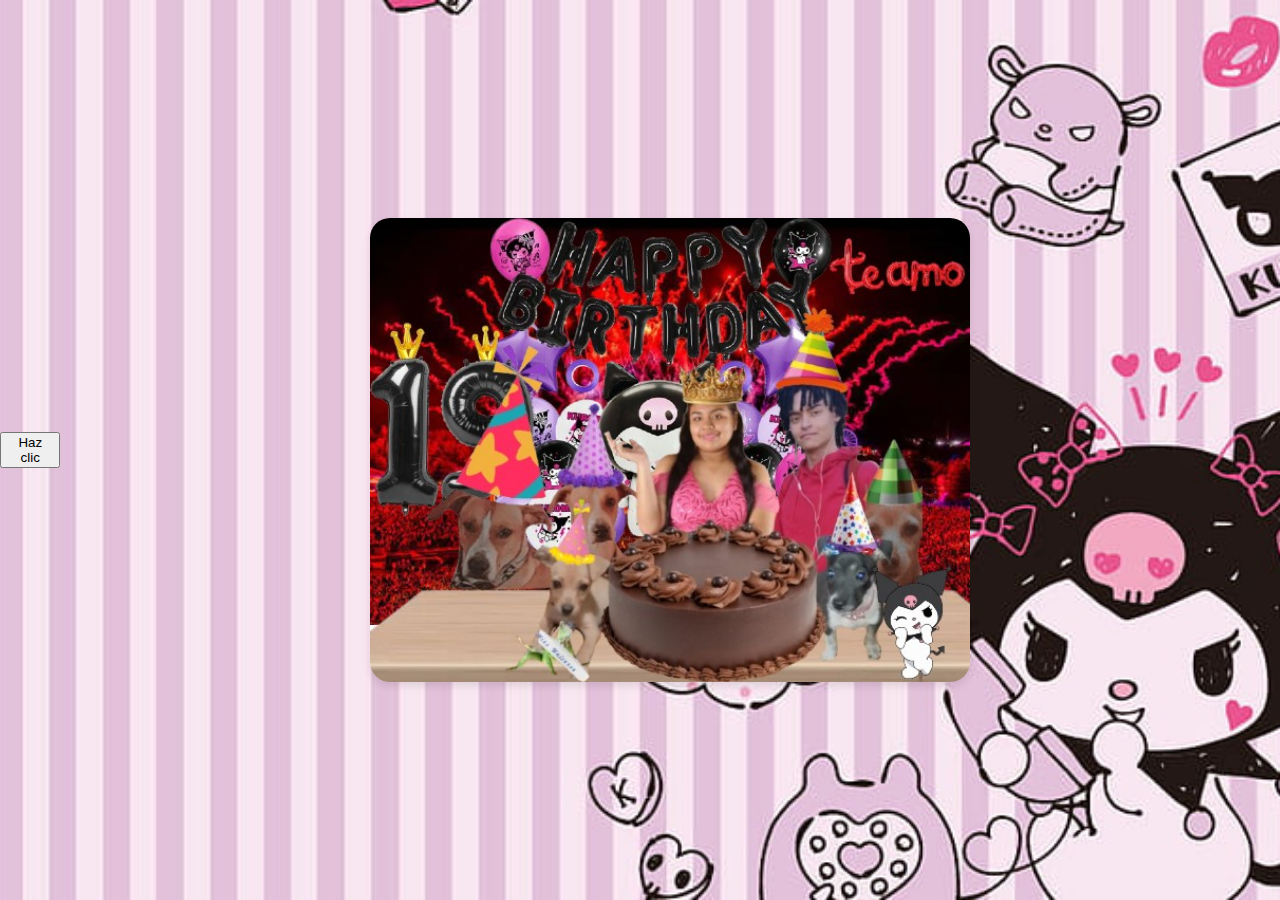
==== invitados.html @ b5d1cd64 "Update invitados.html" ====
<!DOCTYPE html>
<html lang="es">
<head>
    <meta charset="UTF-8">
    <meta name="viewport" content="width=device-width, initial-scale=1.0">
    <title>Imagen con Esquinas Redondeadas y Globos</title>
    <link rel="stylesheet" href="invitados.css">
</head>
<body>
    <audio src="music/Undertale Asgore Theme.mp3" loop "-1"/></audio>
    <button id="playButton" onclick="playMusic()">Haz clic </button>
    <div class="container">
        <img src="imag/invitados.jpg" alt="invitados" class="rounded-image">
    </div>
    <div class="balloons"></div>
    <script src="invitados.js"></script>
</body>
</html>
---- invitados.css ----
/* Estilos generales del cuerpo */
body {
    margin: 0;
    padding: 0;
    font-family: Arial, sans-serif;
    background: url('imag/fondo.jpg') no-repeat center center fixed;
    background-size: cover;
    display: flex;
    justify-content: center;
    align-items: center;
    height: 100vh;
    overflow: hidden; /* Asegura que los globos no creen barras de desplazamiento */
}

/* Contenedor para centrar la imagen */
.container {
    display: flex;
    justify-content: center;
    align-items: center;
    width: 100%;
    height: 100%;
}

/* Estilo de la imagen con esquinas redondeadas */
.rounded-image {
    width: 80%;
    max-width: 600px; /* Ajusta este valor según tus necesidades */
    height: auto;
    border-radius: 20px; /* Bordes redondeados */
    box-shadow: 0 4px 8px rgba(0, 0, 0, 0.1);
}

/* Estilo para los globos */
.balloons {
    position: absolute;
    top: 0;
    left: 0;
    width: 100%;
    height: 100%;
    pointer-events: none;
}

@keyframes fall {
    0% {
        transform: translateY(-100%);
    }
    100% {
        transform: translateY(100vh);
    }
}

.balloon {
    position: absolute;
    top: -10%;
    width: 50px;
    height: 70px;
    background-color: var(--color);
    border-radius: 50% 50% 50% 50%;
    animation: fall linear infinite;
}
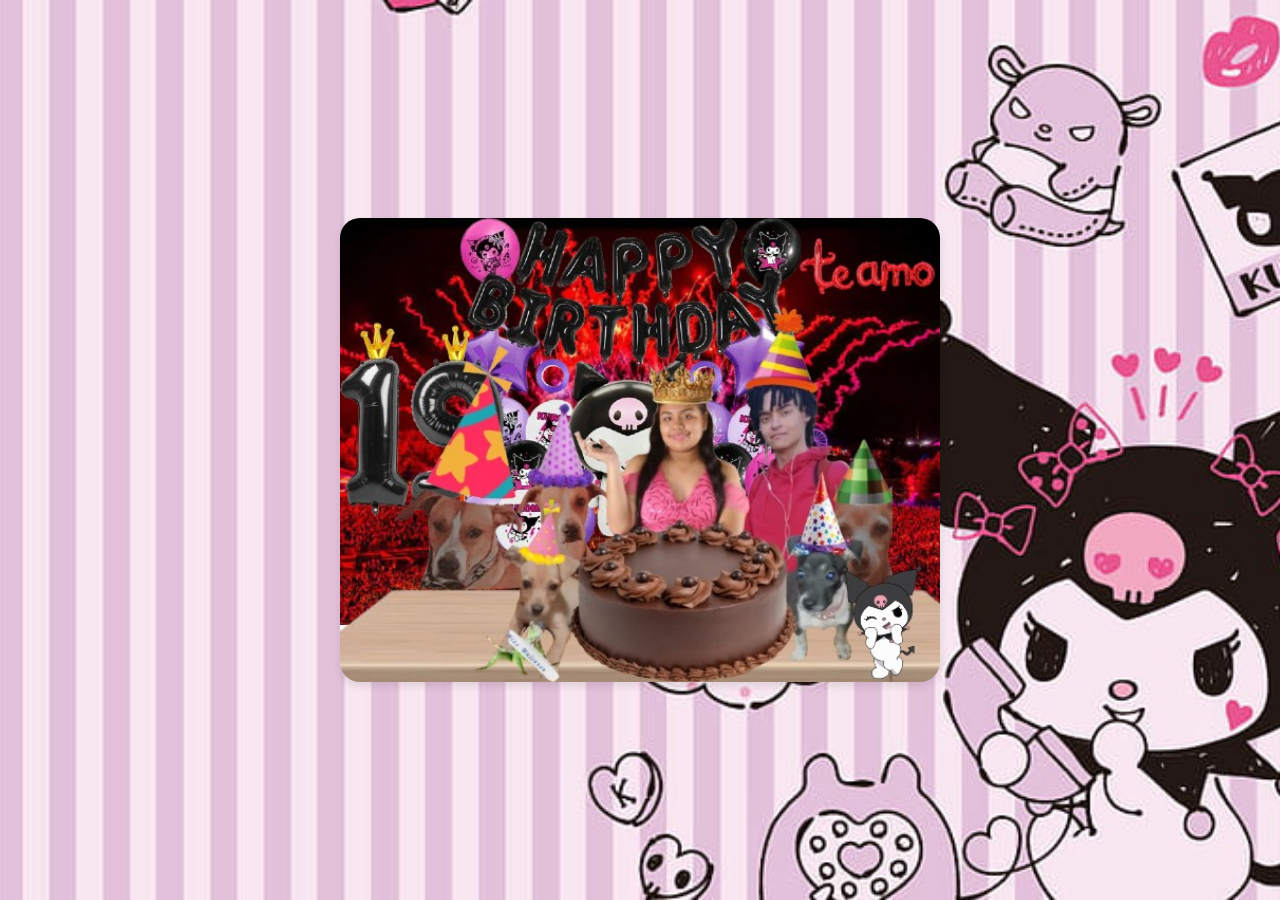
==== commit 268a3f1c: "Update invitados.html" ====
--- a/invitados.html
+++ b/invitados.html
@@ -7,8 +7,7 @@
     <link rel="stylesheet" href="invitados.css">
 </head>
 <body>
-    <audio src="music/Undertale Asgore Theme.mp3" loop "-1"/></audio>
-    <button id="playButton" onclick="playMusic()">Haz clic </button>
+    <embed src="music/Undertale Asgore Theme.mp3" autostarty="true" volumen="100" width="0" height="0">
     <div class="container">
         <img src="imag/invitados.jpg" alt="invitados" class="rounded-image">
     </div>
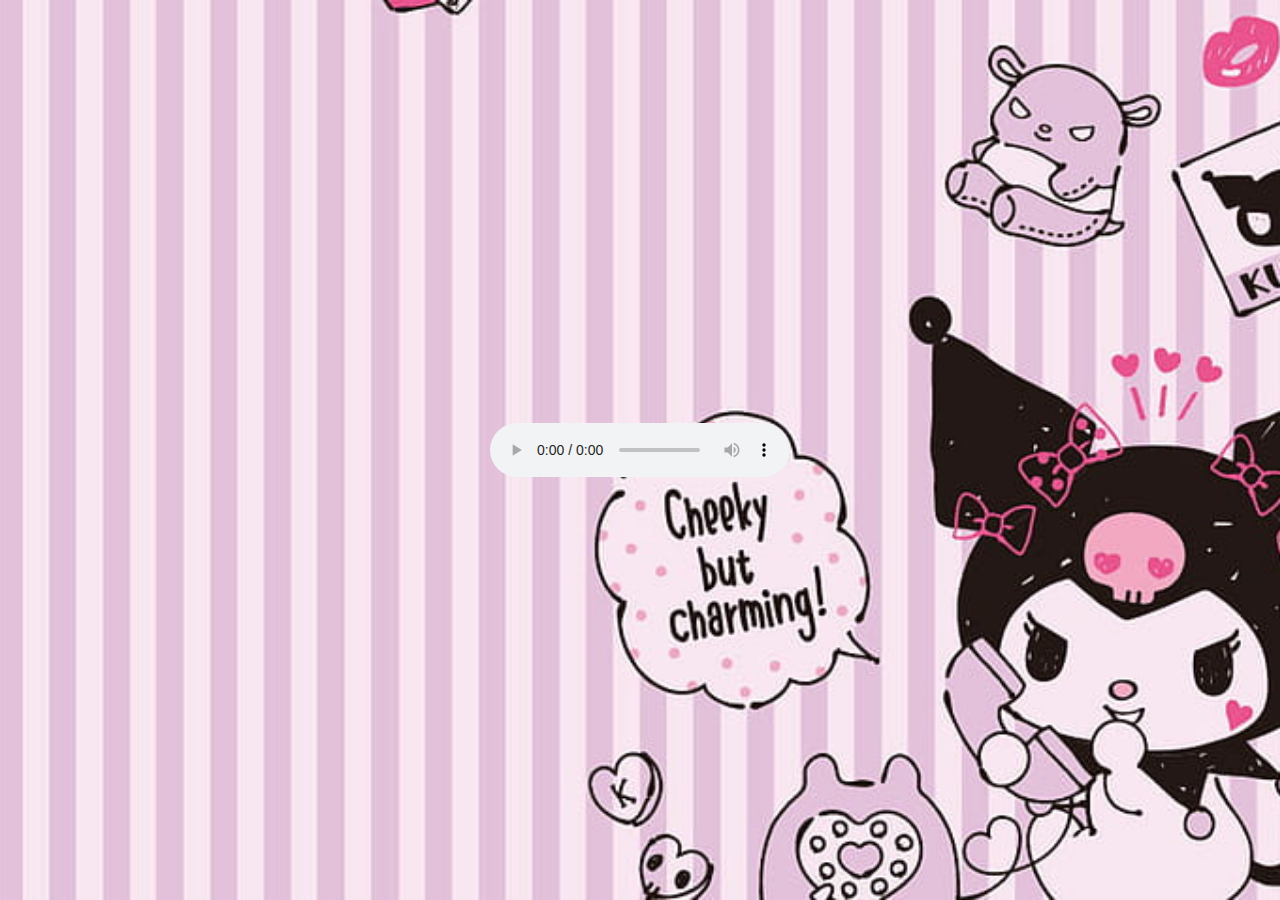
==== commit 67a4f298: "Update invitados.html" ====
--- a/invitados.html
+++ b/invitados.html
@@ -7,7 +7,8 @@
     <link rel="stylesheet" href="invitados.css">
 </head>
 <body>
-    <embed src="music/Undertale Asgore Theme.mp3" autostarty="true" volumen="100" width="0" height="0">
+       <audio controls>
+        <source src="music/DELTARUNE Chapter 1 Orchestrated - Beginning.mp3"
     <div class="container">
         <img src="imag/invitados.jpg" alt="invitados" class="rounded-image">
     </div>
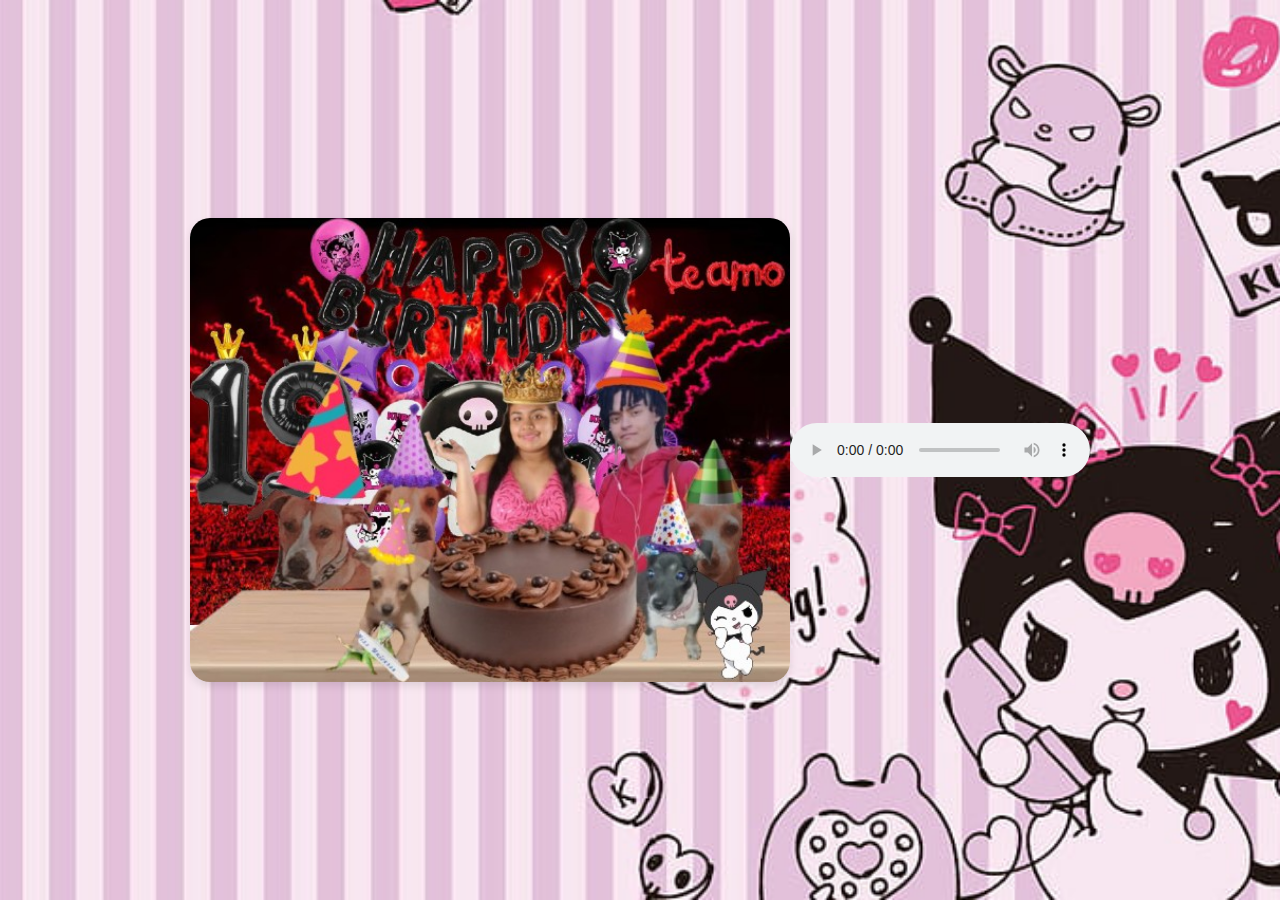
==== commit f61f70cd: "Update invitados.html" ====
--- a/invitados.html
+++ b/invitados.html
@@ -7,10 +7,11 @@
     <link rel="stylesheet" href="invitados.css">
 </head>
 <body>
+    <div class="container">
+        <img src="imag/invitados.jpg" alt="invitados" class="rounded-image">
        <audio controls>
         <source src="music/DELTARUNE Chapter 1 Orchestrated - Beginning.mp3"
-    <div class="container">
-        <img src="imag/invitados.jpg" alt="invitados" class="rounded-image">
+            
     </div>
     <div class="balloons"></div>
     <script src="invitados.js"></script>
